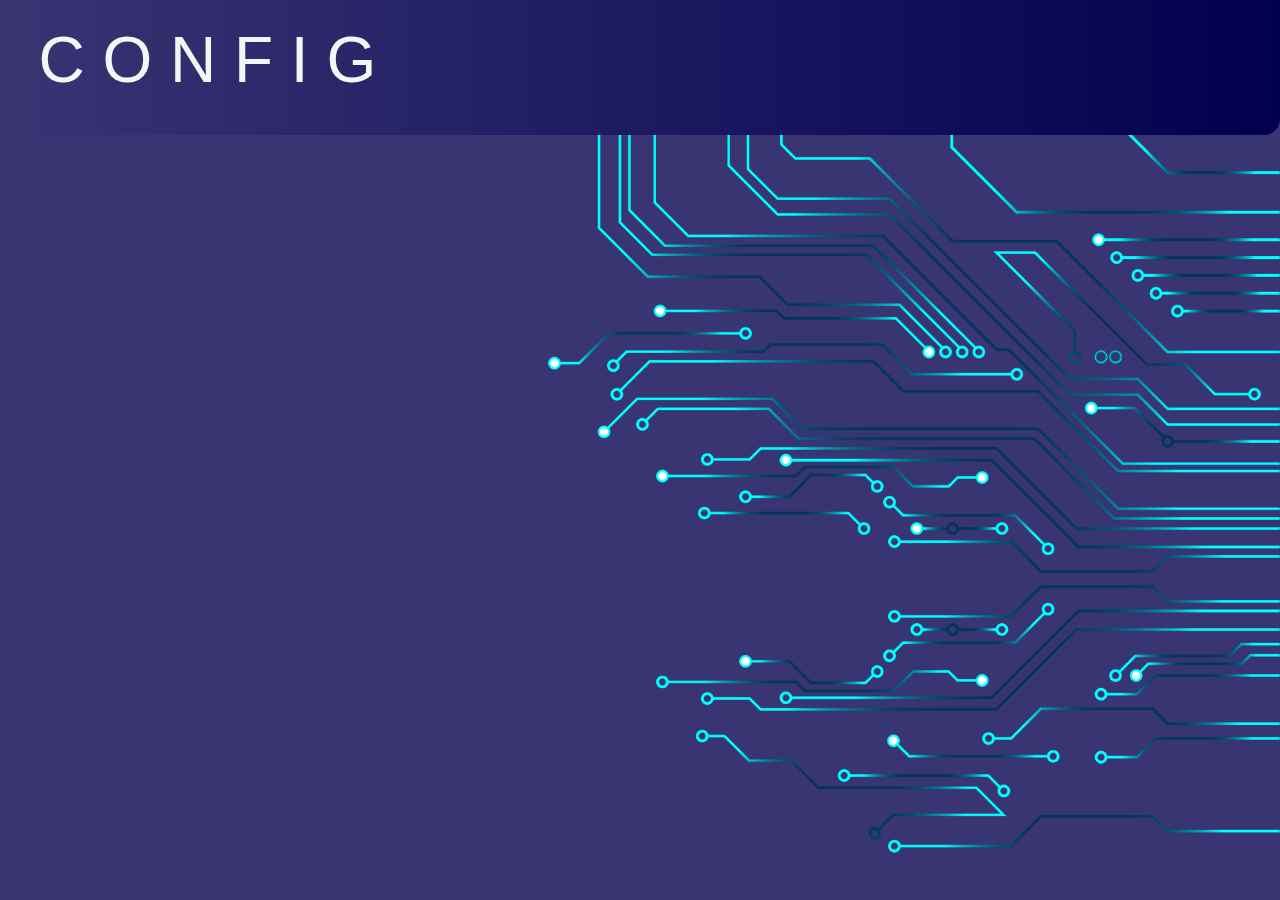
==== demo/index.html @ 73aca6b1 "Replace" ====
<!DOCTYPE html>
<html>
    <head>
        <link href="http://fonts.cdnfonts.com/css/common-pixel" rel="stylesheet">
        <link href='styles.css' rel="stylesheet"/>
        <title>Title</title>
    </head>
    <body>
        <header>
            <div>C O N F I G</div>
        </header>
        <main>
            <img class="circuit" src="circuits.png">
        </main>
        <footer>

        </footer>
    </body>
</html>
---- demo/styles.css ----
body {
    margin: 0;
    padding: 0;
    display: flex;
    flex-direction: column;
    
    max-width: 100%;
    overflow-x: hidden;
}

header {
    z-index: 10;
    border-radius: 0 0 1rem 1rem;
    height: 15vh;
    background: linear-gradient(to right,  #393472, #00004f);
    color: whitesmoke;
    font-size: 4rem;
    font-family: 'Common Pixel', sans-serif;
}

header div {
    height: 50%;
    margin-top: 2.5vh;
    margin-left: 3vw;
}

@keyframes slideInFromLeft {
    0% {
        right: -100vw;
    }
    100% {
        right: 0;
    }
  }

.circuit {
    animation: 2s ease slideInFromLeft;
}

img {
    position: absolute;
    top: 15vh;
    right: 0;
    height: 85vh;
    width: auto;
}

main {
    z-index: 1;
    margin-top: -15vh;
    height: 100vh;
    background-color: #393472;
}

footer {
}
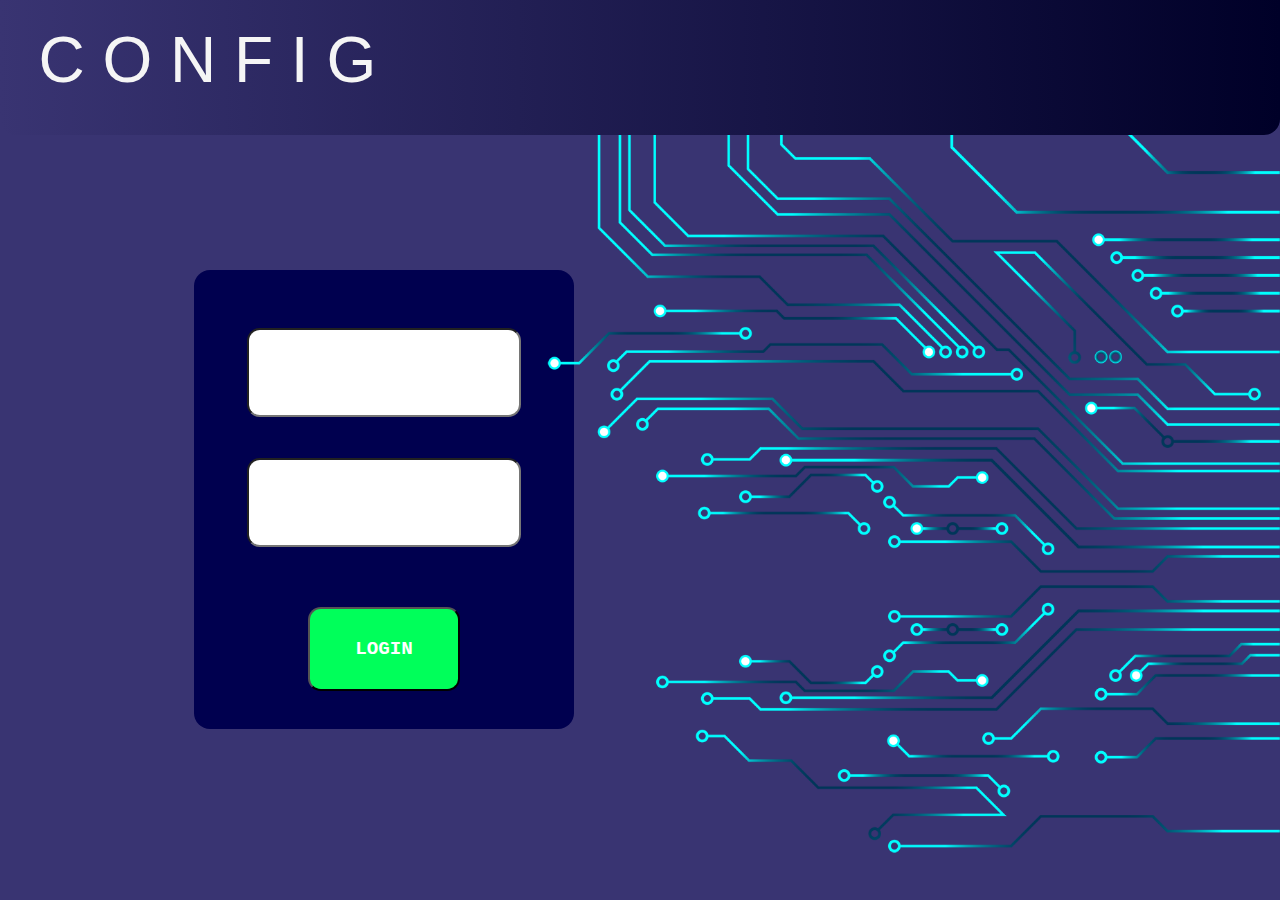
==== commit a08792e4: "Login page" ====
--- a/demo/index.html
+++ b/demo/index.html
@@ -1,7 +1,7 @@
 <!DOCTYPE html>
 <html>
     <head>
-        <link href="http://fonts.cdnfonts.com/css/common-pixel" rel="stylesheet">
+        <link href="https://fonts.cdnfonts.com/css/common-pixel" rel="stylesheet">
         <link href='styles.css' rel="stylesheet"/>
         <title>Title</title>
     </head>
@@ -11,6 +11,16 @@
         </header>
         <main>
             <img class="circuit" src="circuits.png">
+        
+            <div class="form-container">
+                <form>
+                    <fieldset>
+                        <input type="text">
+                        <input type="password">
+                        <input type="button" value="LOGIN">
+                    </fieldset>
+                </form>
+            </div>
         </main>
         <footer>
 
--- a/demo/styles.css
+++ b/demo/styles.css
@@ -12,7 +12,7 @@
     z-index: 10;
     border-radius: 0 0 1rem 1rem;
     height: 15vh;
-    background: linear-gradient(to right,  #393472, #00004f);
+    background: linear-gradient(to right,  #393472, #000028);
     color: whitesmoke;
     font-size: 4rem;
     font-family: 'Common Pixel', sans-serif;
@@ -52,5 +52,53 @@
     background-color: #393472;
 }
 
-footer {
+form {
+     height: 100%;
+     width: 100%;
+ }
+
+.form-container {
+    z-index: 2;
+    margin-top: 30vh;
+    margin-left: 15vw;
+    height: 51%;
+    width: 30%;
+}
+
+fieldset {
+    background-color: #00004f;
+    border-width: 0;
+    box-sizing: border-box;
+    padding: 15% 0 10% 0;
+    border-radius: 1rem;
+    height: 100%;
+    display: flex;
+    flex-direction: column;
+    justify-content: space-between;
+    align-items: center;
+}
+
+input[type="text"] {
+    height: 23%;
+    width: 70%;
+    border-radius: 0.8rem;
+}
+
+input[type="password"] {
+    height: 23%;
+    width: 70%;
+    border-radius: 0.8rem;
+}
+
+input[type="button"] {
+    height: 23%;
+    width: 40%;
+    background-color: #00ff5a;
+    border-radius: 0.8rem;
+    margin-top: 5%;
+    font-family: "Courier New", monospace;
+    font-weight: bold;
+    font-size: 120%;
+    color: white;
+
 }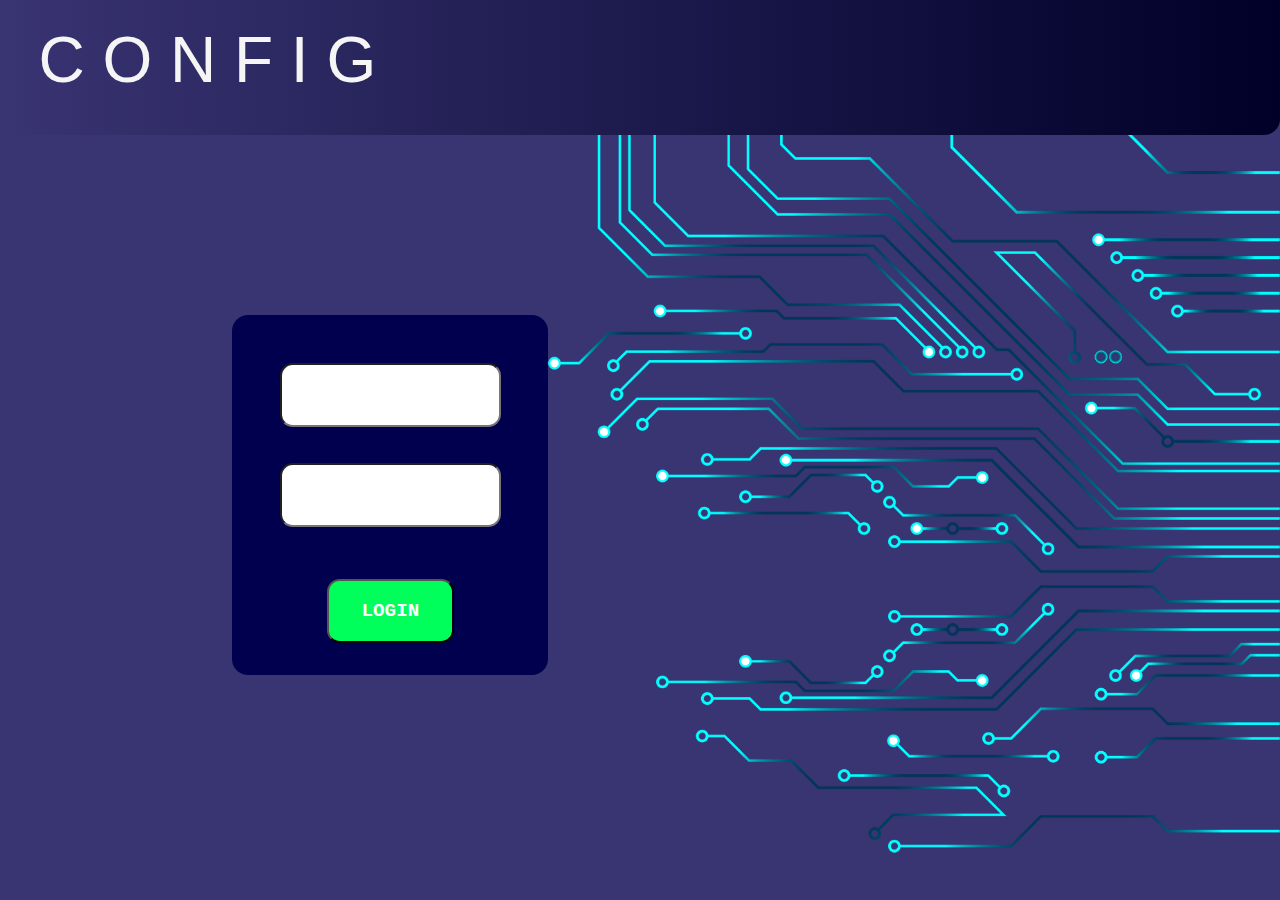
==== commit 9ef3a4ed: "Update" ====
--- a/demo/index.html
+++ b/demo/index.html
@@ -2,7 +2,7 @@
 <html>
     <head>
         <link href="https://fonts.cdnfonts.com/css/common-pixel" rel="stylesheet">
-        <link href='styles.css' rel="stylesheet"/>
+        <link href='index.css' rel="stylesheet"/>
         <title>Title</title>
     </head>
     <body>
--- a/demo/index.css
+++ b/demo/index.css
@@ -0,0 +1,112 @@
+body {
+    margin: 0;
+    padding: 0;
+    display: flex;
+    flex-direction: column;
+    
+    max-width: 100%;
+    overflow-x: hidden;
+}
+
+header {
+    z-index: 10;
+    border-radius: 0 0 1rem 1rem;
+    height: 15vh;
+    background: linear-gradient(to right,  #393472, #000028);
+    color: whitesmoke;
+    font-size: 4rem;
+    font-family: 'Common Pixel', sans-serif;
+}
+
+header div {
+    height: 50%;
+    margin-top: 2.5vh;
+    margin-left: 3vw;
+}
+
+@keyframes slideInFromLeft {
+    0% {
+        right: -100vw;
+    }
+    100% {
+        right: 0;
+    }
+  }
+
+.circuit {
+    animation: 2s ease slideInFromLeft;
+}
+
+img {
+    position: absolute;
+    top: 15vh;
+    right: 0;
+    height: 85vh;
+    width: auto;
+}
+
+main {
+    z-index: 1;
+    margin-top: -15vh;
+    height: 100vh;
+    background-color: #393472;
+}
+
+form {
+     height: 100%;
+     width: 100%;
+ }
+
+.form-container {
+    z-index: 2;
+    margin-top: 35vh;
+    margin-left: 18vw;
+    height: 40%;
+    width: 25%;
+}
+
+fieldset {
+    background-color: #00004f;
+    border-width: 0;
+    box-sizing: border-box;
+    padding: 15% 0 10% 0;
+    border-radius: 1rem;
+    height: 100%;
+    display: flex;
+    flex-direction: column;
+    justify-content: space-between;
+    align-items: center;
+}
+
+input[type="text"] {
+    height: 23%;
+    box-sizing: border-box;
+    width: 70%;
+    border-radius: 0.8rem;
+    font-size: 120%;
+    padding: 0 10% 0 10%;
+    font-family: "Lucida Console", monospace;
+}
+
+input[type="password"] {
+    height: 23%;
+    width: 70%;
+    box-sizing: border-box;
+    padding: 0 10% 0 10%;
+    border-radius: 0.8rem;
+    font-size: 120%;
+    font-family: "Lucida Console", monospace;
+}
+
+input[type="button"] {
+    height: 23%;
+    width: 40%;
+    background-color: #00ff5a;
+    border-radius: 0.8rem;
+    margin-top: 5%;
+    font-family: "Courier New", monospace;
+    font-weight: bold;
+    font-size: 120%;
+    color: white;
+
+}